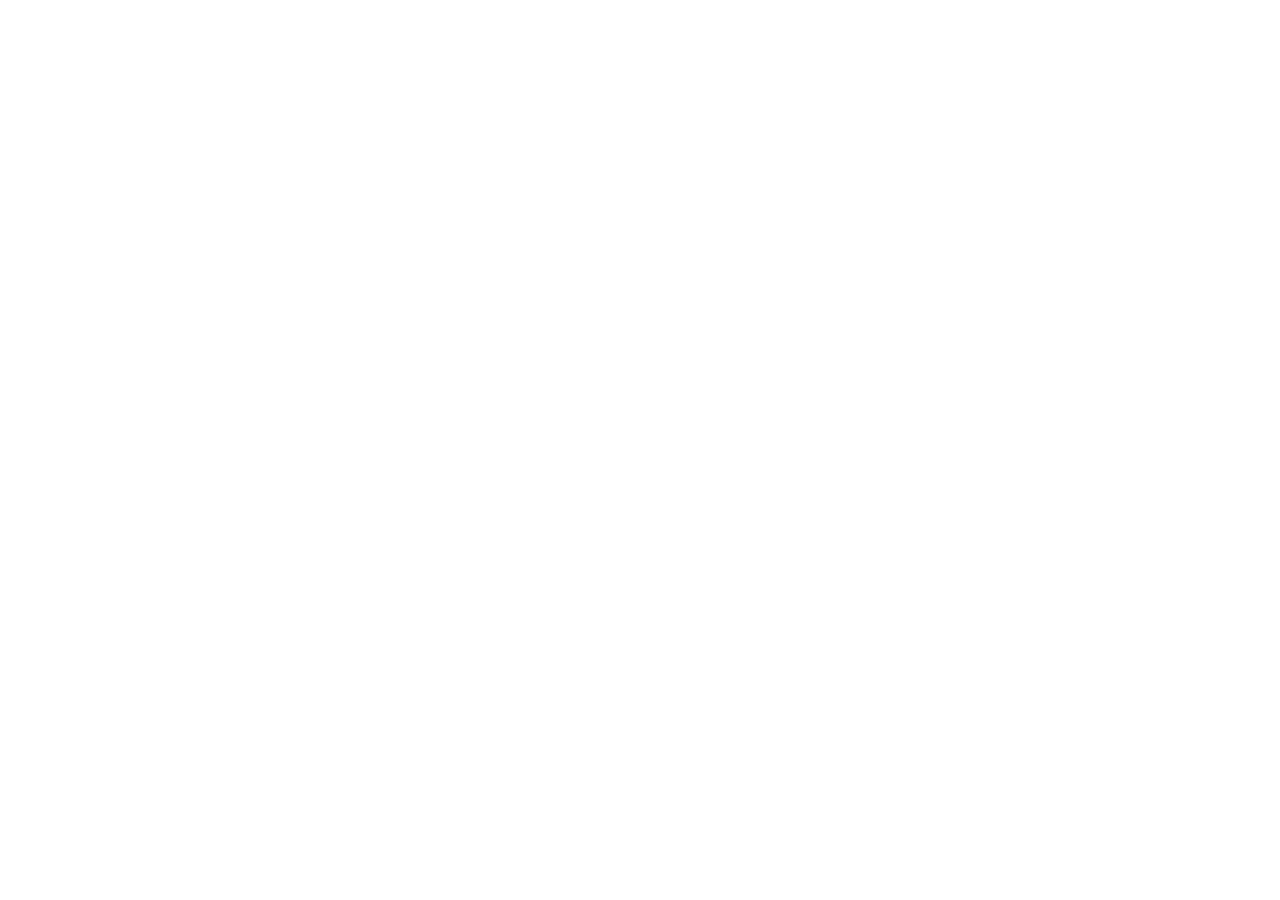
==== barbers.html @ 2c27bdb5 "Добавлена шапка сайта для страницы барберов" ====
<!DOCTYPE html>
<html lang="ru">
<head>
    <meta charset="UTF-8">
    <meta name="viewport" content="width=device-width, initial-scale=1.0">
    <title>Мастера — BarberHouse</title>
    <link rel="stylesheet" href="style.css">
</head>
<body>
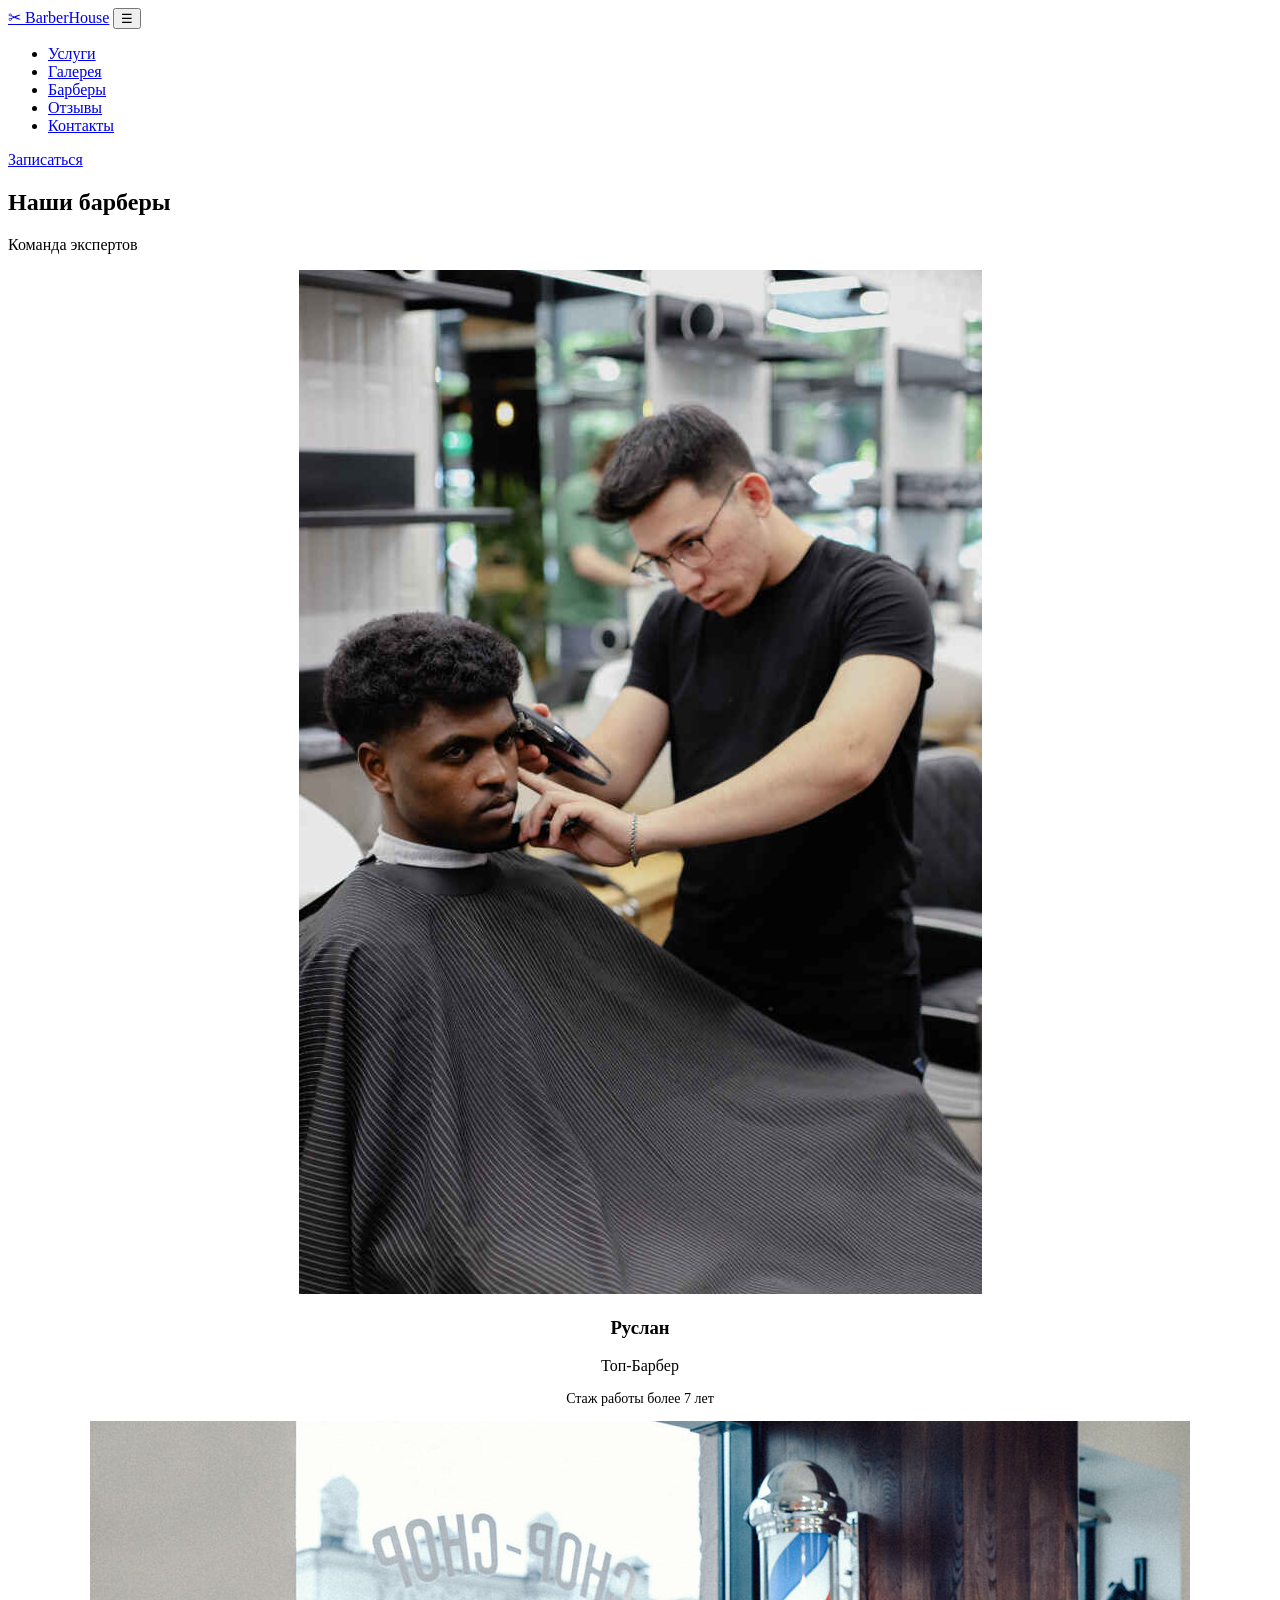
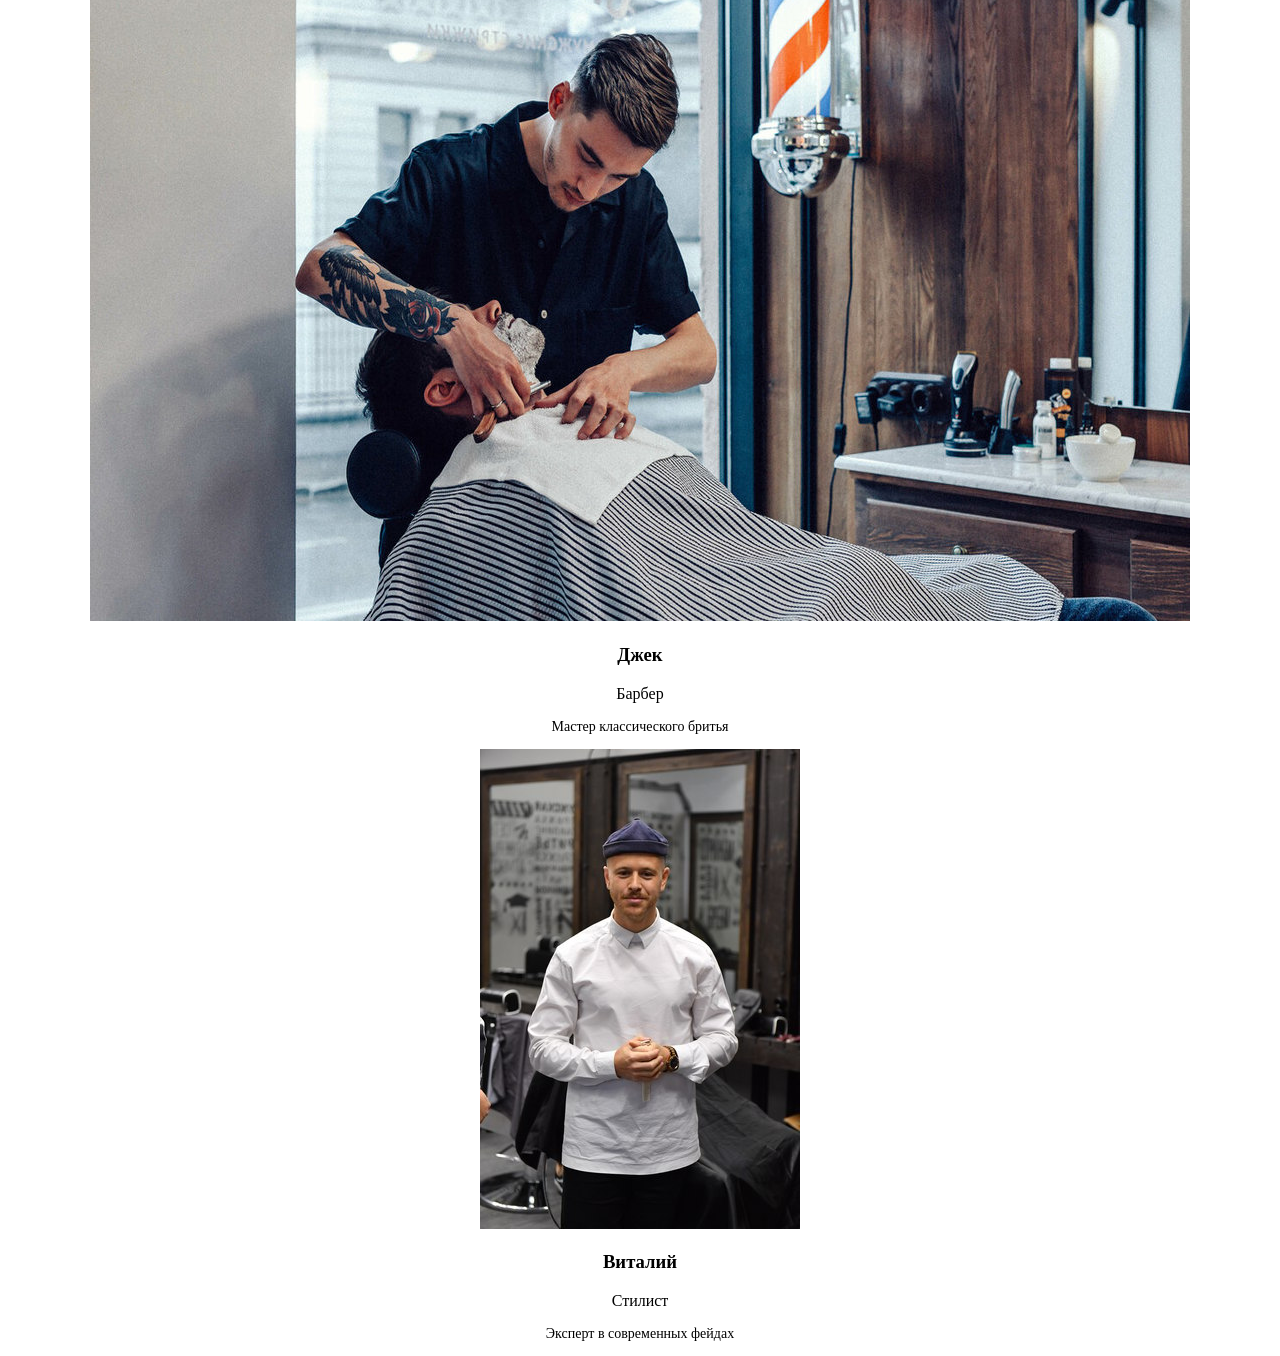
==== commit 8c65747b: "Добавлены карточки мастеров и их описание" ====
--- a/barbers.html
+++ b/barbers.html
@@ -6,4 +6,47 @@
     <title>Мастера — BarberHouse</title>
     <link rel="stylesheet" href="style.css">
 </head>
-<body>+<body>
+    <header class="header">
+        <div class="container header__container">
+            <a href="index.html" class="logo">✂ BarberHouse</a>
+            <button class="burger-btn">☰</button>
+            <nav class="nav">
+                <ul class="nav__list">
+                    <li><a href="services.html" class="nav__link">Услуги</a></li>
+                    <li><a href="gallery.html" class="nav__link">Галерея</a></li>
+                    <li><a href="barbers.html" class="nav__link nav__link--active">Барберы</a></li>
+                    <li><a href="reviews.html" class="nav__link">Отзывы</a></li>
+                    <li><a href="contacts.html" class="nav__link">Контакты</a></li>
+                </ul>
+            </nav>
+            <a href="booking.html" class="btn btn--primary">Записаться</a>
+        </div>
+    </header>
+
+    <main class="page-main">
+        <div class="container">
+            <h2 class="page-title">Наши <span class="text-underline">барберы</span></h2>
+            <p class="page-subtitle">Команда экспертов</p>
+            <div class="grid-3">
+                <div class="card" style="text-align: center;">
+                    <div class="barber-img"><img src="image/barber1.jpg" alt="Руслан"></div>
+                    <h3>Руслан</h3>
+                    <p class="card__rank">Топ-Барбер</p>
+                    <p style="color: var(--text-muted); font-size: 14px;">Стаж работы более 7 лет</p>
+                </div>
+                <div class="card" style="text-align: center;">
+                    <div class="barber-img"><img src="image/barber2.jpg" alt="Джек"></div>
+                    <h3>Джек</h3>
+                    <p class="card__rank">Барбер</p>
+                    <p style="color: var(--text-muted); font-size: 14px;">Мастер классического бритья</p>
+                </div>
+                <div class="card" style="text-align: center;">
+                    <div class="barber-img"><img src="image/barber3.jpg" alt="Виталий"></div>
+                    <h3>Виталий</h3>
+                    <p class="card__rank">Стилист</p>
+                    <p style="color: var(--text-muted); font-size: 14px;">Эксперт в современных фейдах</p>
+                </div>
+            </div>
+        </div>
+    </main>
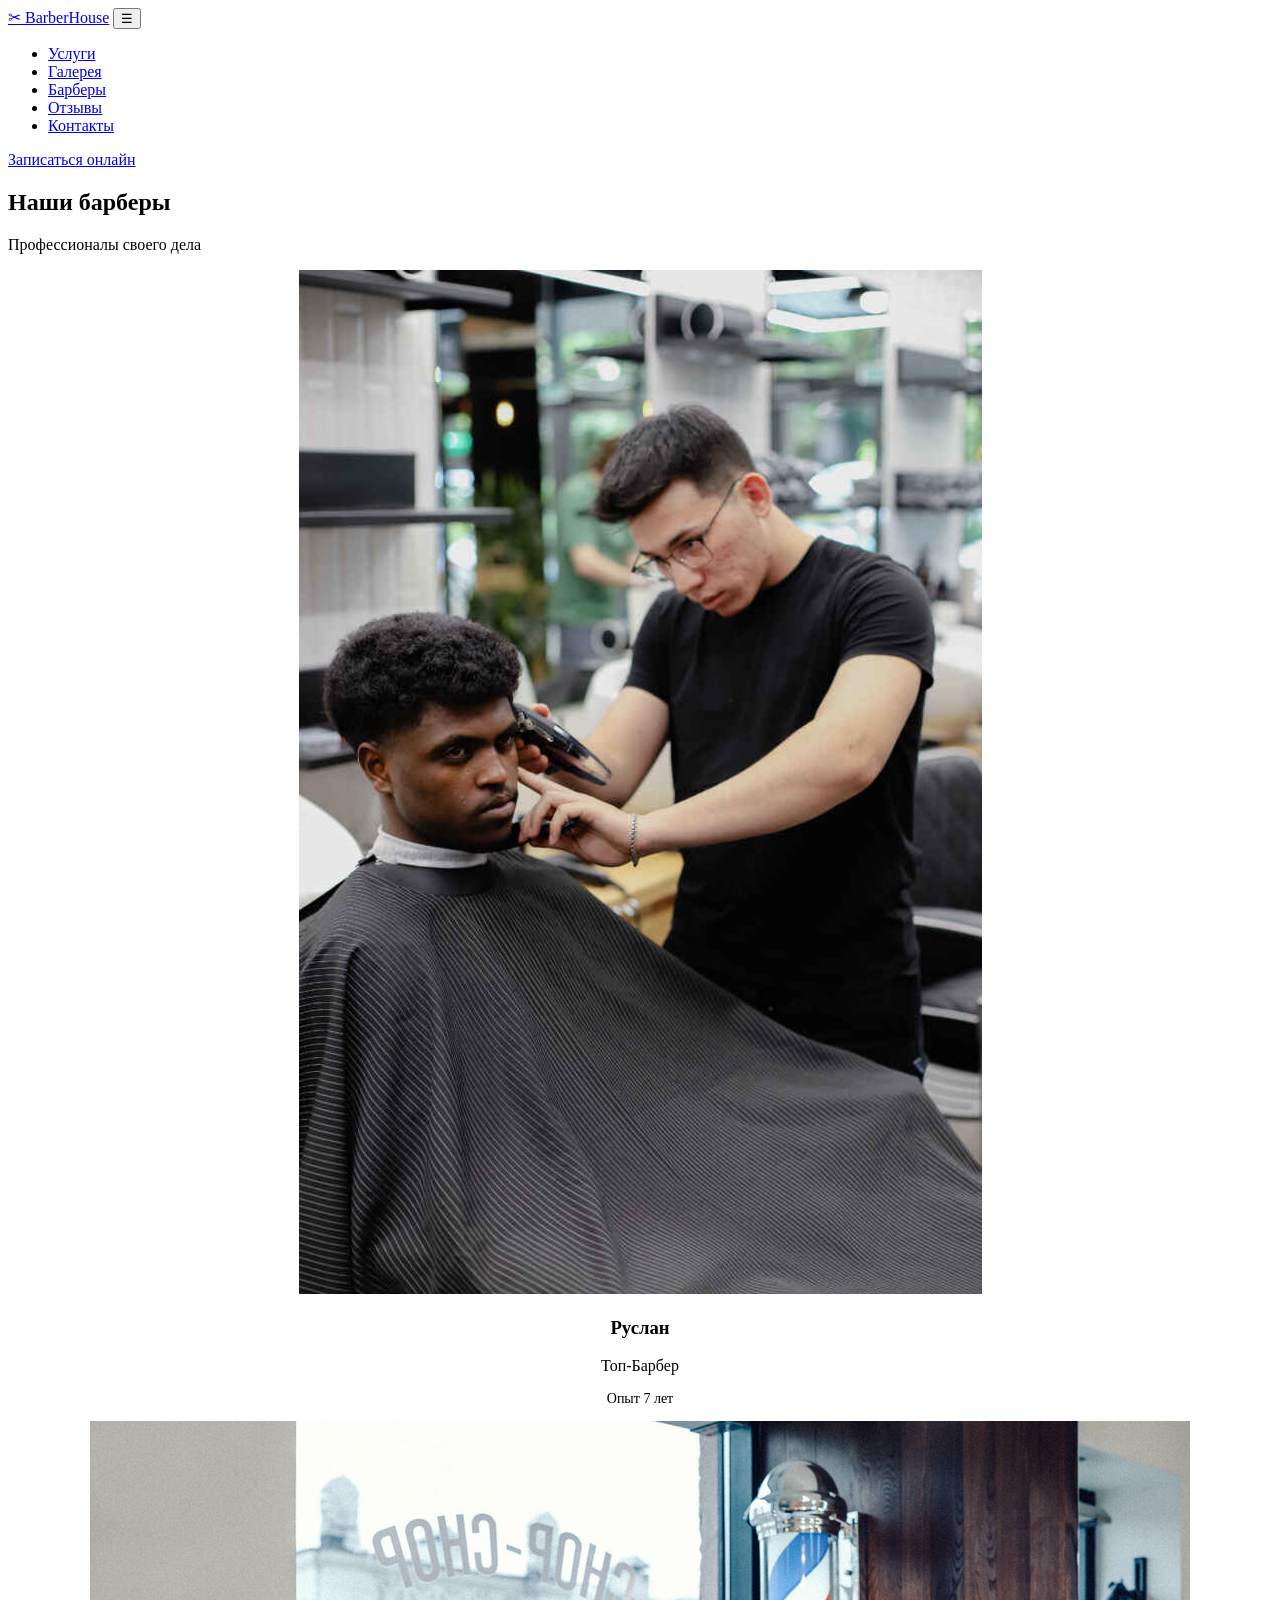
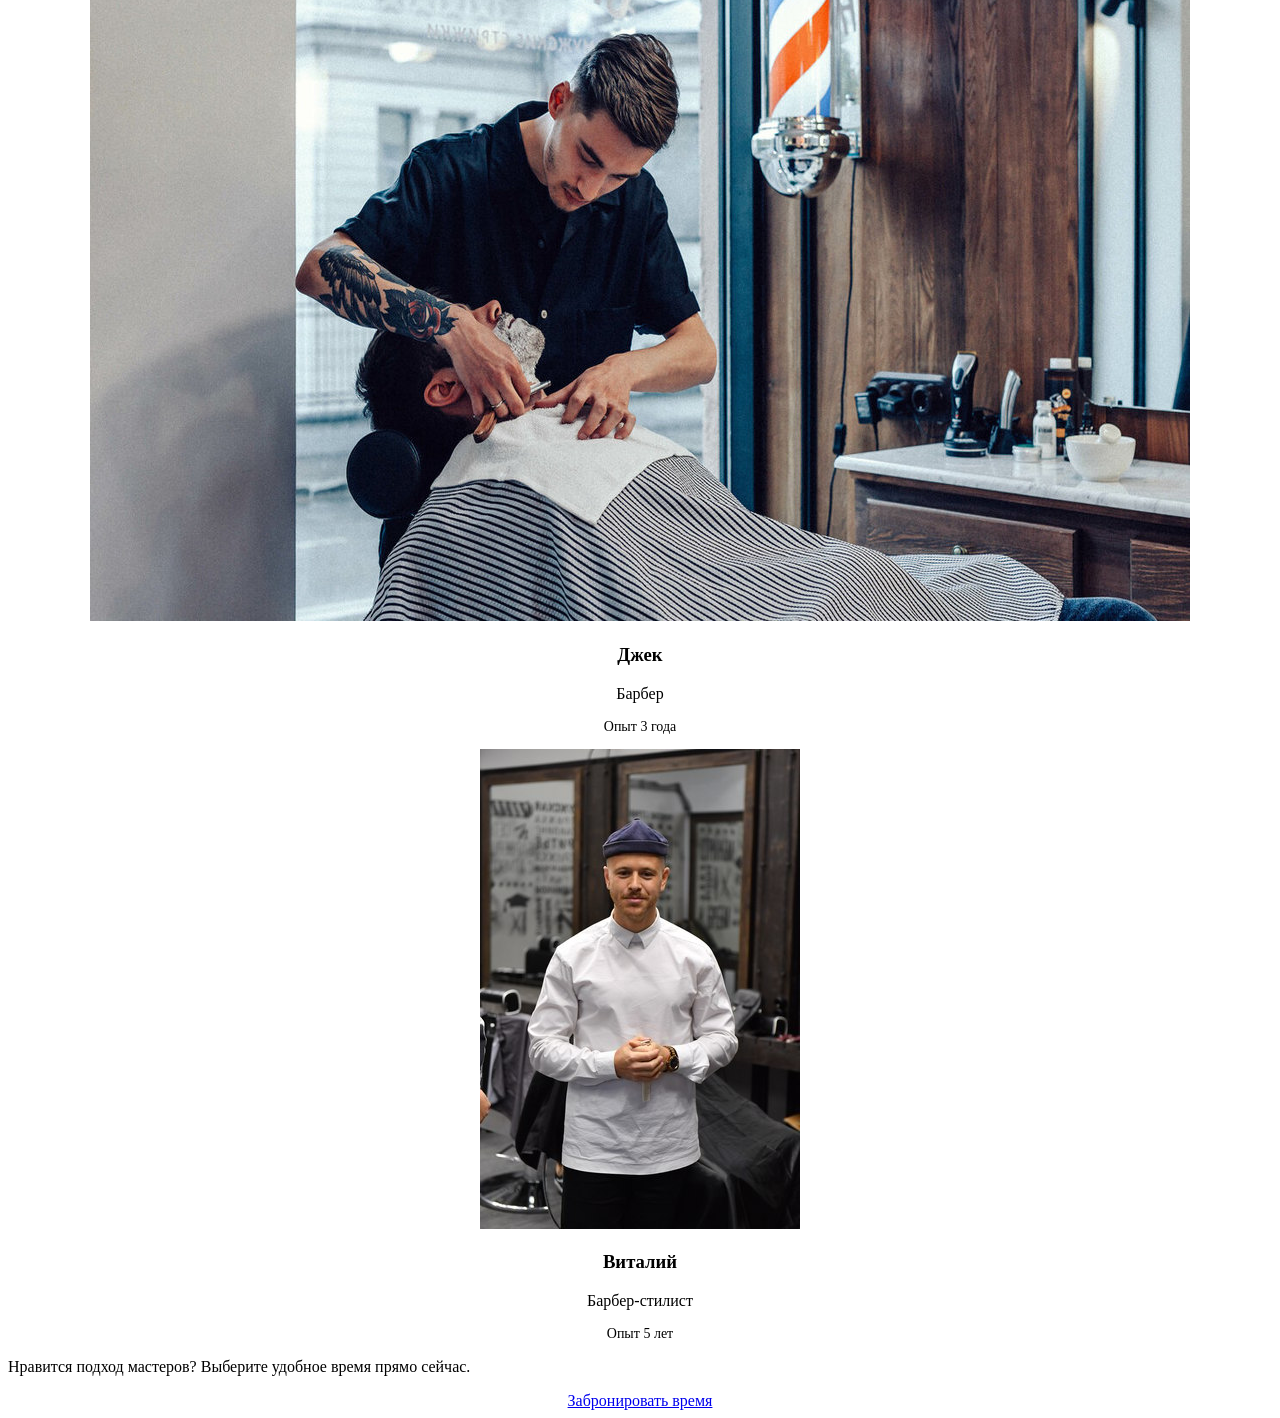
==== commit 0bda519a: "Полное обновление структуры и разметки страницы барберов" ====
--- a/barbers.html
+++ b/barbers.html
@@ -20,33 +20,42 @@
                     <li><a href="contacts.html" class="nav__link">Контакты</a></li>
                 </ul>
             </nav>
-            <a href="booking.html" class="btn btn--primary">Записаться</a>
+            <a href="booking.html" class="btn btn--primary">Записаться онлайн</a>
         </div>
     </header>
 
     <main class="page-main">
         <div class="container">
             <h2 class="page-title">Наши <span class="text-underline">барберы</span></h2>
-            <p class="page-subtitle">Команда экспертов</p>
+            <p class="page-subtitle">Профессионалы своего дела</p>
             <div class="grid-3">
                 <div class="card" style="text-align: center;">
                     <div class="barber-img"><img src="image/barber1.jpg" alt="Руслан"></div>
                     <h3>Руслан</h3>
                     <p class="card__rank">Топ-Барбер</p>
-                    <p style="color: var(--text-muted); font-size: 14px;">Стаж работы более 7 лет</p>
+                    <p style="color: var(--text-muted); font-size: 14px;">Опыт 7 лет</p>
                 </div>
                 <div class="card" style="text-align: center;">
                     <div class="barber-img"><img src="image/barber2.jpg" alt="Джек"></div>
                     <h3>Джек</h3>
                     <p class="card__rank">Барбер</p>
-                    <p style="color: var(--text-muted); font-size: 14px;">Мастер классического бритья</p>
+                    <p style="color: var(--text-muted); font-size: 14px;">Опыт 3 года</p>
                 </div>
                 <div class="card" style="text-align: center;">
                     <div class="barber-img"><img src="image/barber3.jpg" alt="Виталий"></div>
                     <h3>Виталий</h3>
-                    <p class="card__rank">Стилист</p>
-                    <p style="color: var(--text-muted); font-size: 14px;">Эксперт в современных фейдах</p>
+                    <p class="card__rank">Барбер-стилист</p>
+                    <p style="color: var(--text-muted); font-size: 14px;">Опыт 5 лет</p>
                 </div>
             </div>
         </div>
-    </main>+    </main>
+    <p class="page-subtitle">Нравится подход мастеров? Выберите удобное время прямо сейчас.</p>
+    
+    <div style="text-align: center;">
+    <a href="booking.html" class="btn btn--primary">Забронировать время</a>
+</div>
+
+    <script src="script.js"></script>
+</body>
+</html>
